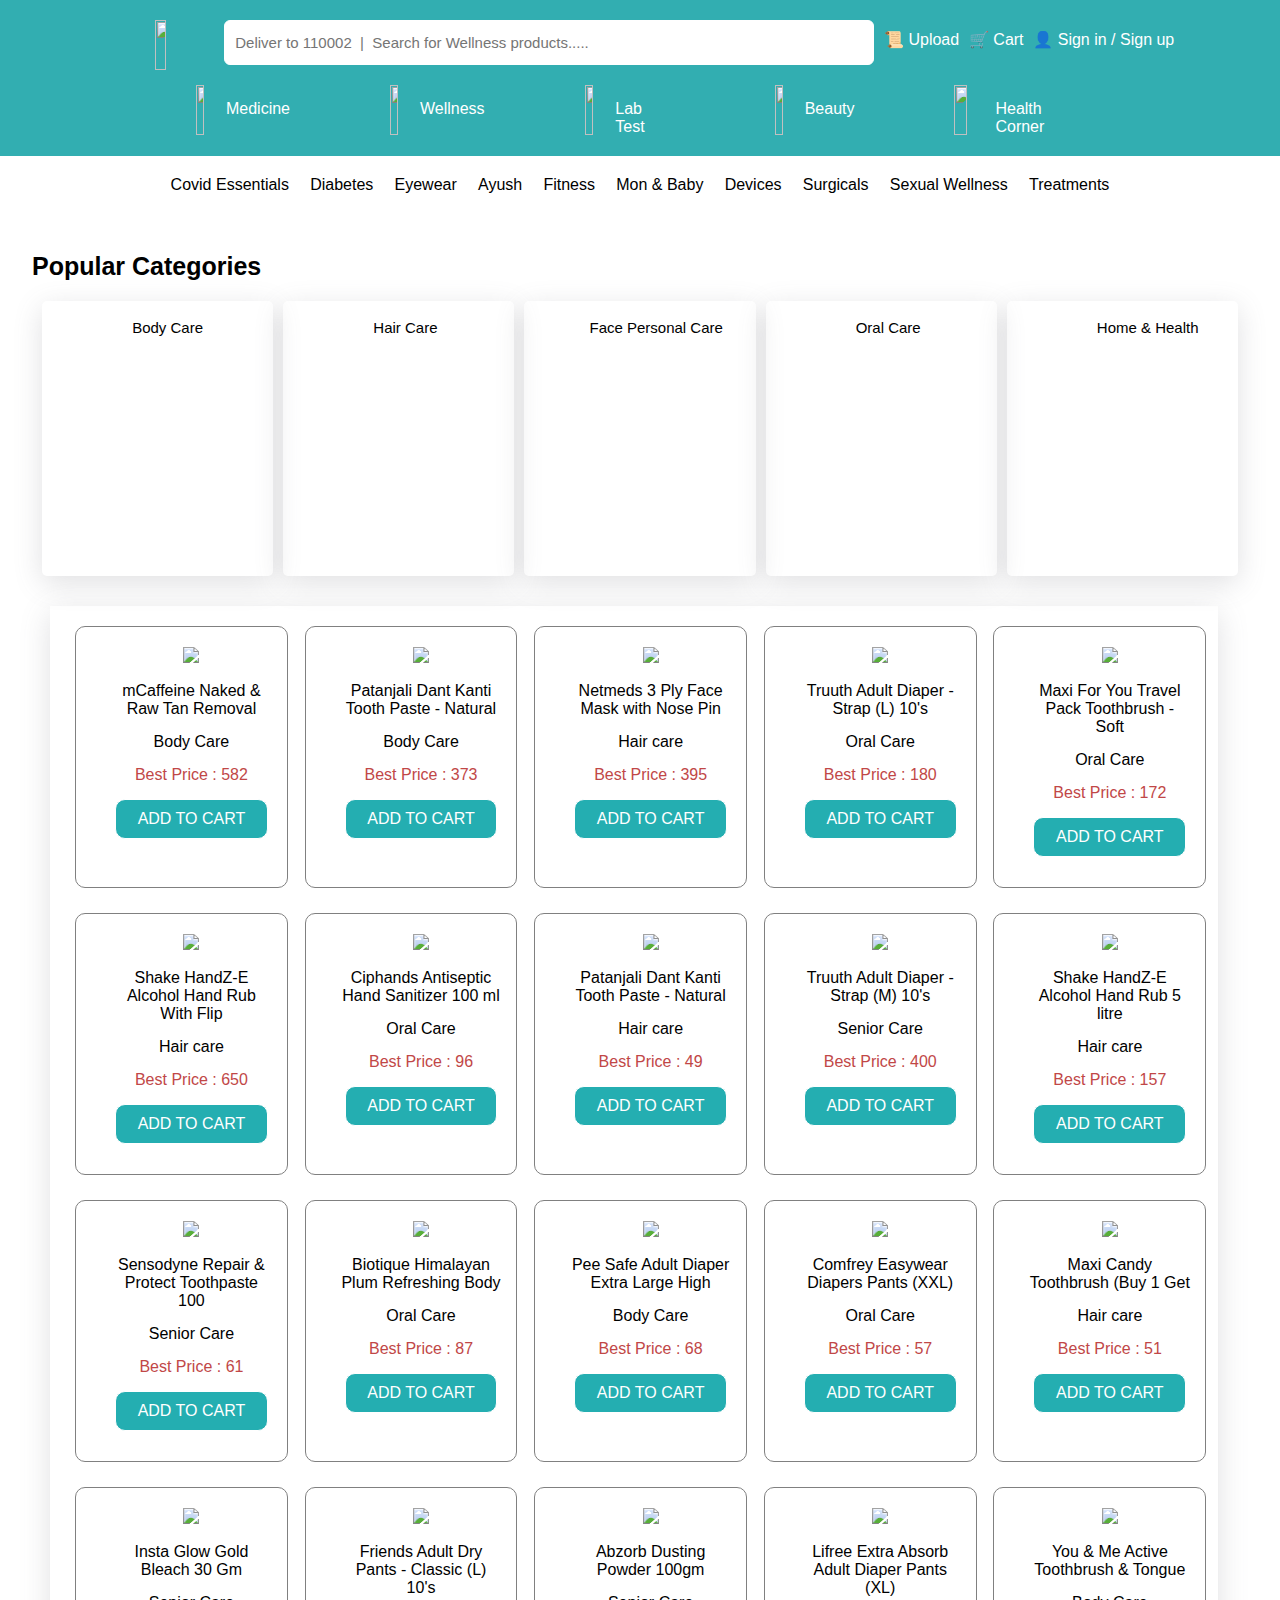
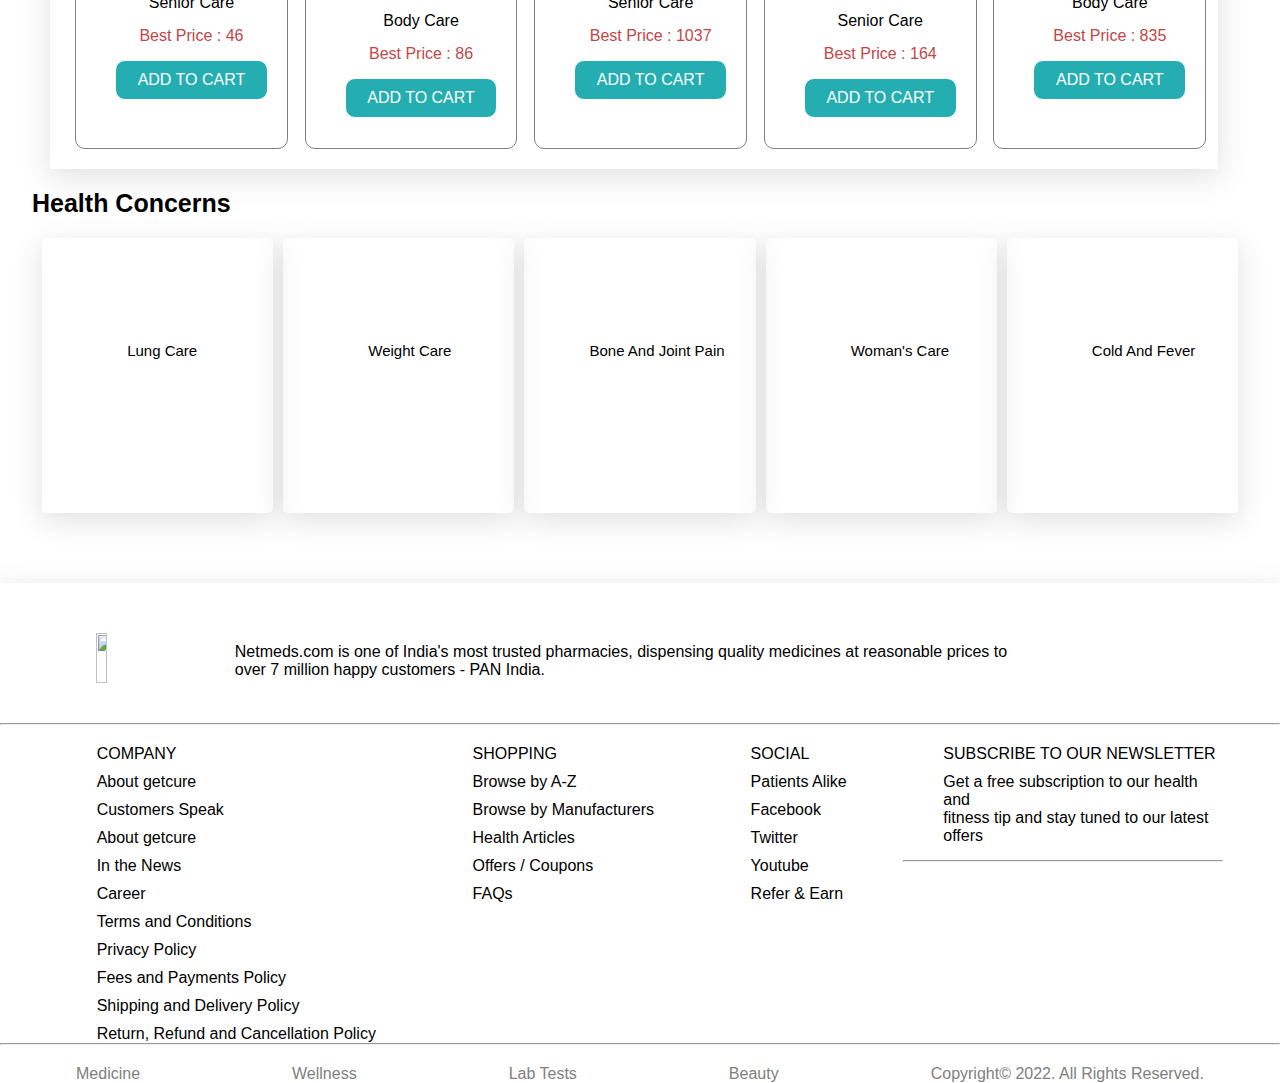
==== index.html @ 2169a020 "Day-3 issues and taska are completed" ====
<!DOCTYPE html>
<html lang="en">
<head>
    <meta charset="UTF-8">
    <meta http-equiv="X-UA-Compatible" content="IE=edge">
    <meta name="viewport" content="width=device-width, initial-scale=1.0">
    <title>Wellness</title>
    <link rel="stylesheet" href="index.css">
</head>
<body>
    <nav class="nav">
        <div class="navtop">
            <img  src="https://i.postimg.cc/DZZnqXqC/logo.jpg" alt="">
            <input type="search" placeholder="Deliver to 110002  |  Search for Wellness products.....">
            <h4>📜 Upload</h4>
            <h4>🛒 Cart</h4>
            <h4>👤 Sign in / Sign up</h4>
        </div>
        <div class="navbottom">
            <div class="bottom8">
                <img  src="https://cdn-icons-png.flaticon.com/512/1533/1533792.png" alt="">
                <h4>Medicine</h4>
            </div>
            <div class="bottom8">
                <img  src="https://i.postimg.cc/CKfVw9Sx/well.jpg" alt="">
                <h4>Wellness</h4>
            </div>
            <div class="bottom8">
                <img  src="https://i.postimg.cc/prmfSQK4/lab.jpg" alt="">
                <h4>Lab Test</h4>
            </div>
            <div class="bottom8">
                <img  src="https://i.postimg.cc/NMSDBPGB/4.jpg" alt="">
                <h4>Beauty</h4>
            </div>
            <div class="bottom8">
                <img  src="https://i.postimg.cc/R08KH6kT/5.jpg" alt="">
                <h4>Health Corner</h4>
            </div> 
        </div>
        
    </nav>

    <div class="nav2">
        <p>Covid Essentials</p>
        <p>Diabetes</p>
        <p>Eyewear</p>
        <p>Ayush</p>
        <p>Fitness</p>
        <p>Mon & Baby</p>
        <p>Devices</p>
        <p>Surgicals</p>
        <p>Sexual Wellness</p>
        <p>Treatments</p>
    </div>
 
    <div  class="main-img">
        <img class="sld" width="100%" src="https://www.netmeds.com/images/cms/aw_rbslider/slides/1667582526_Cgg_web.jpg" alt="">
    </div>
    <div class="main">
        <h1>Popular Categories</h1>
        <div class="cate">
            <div>
                <a href="products.html"><img src="https://www.netmeds.com/images/category/v1/525/thumb/body_care_1.jpg" alt=""></a>
                <h2>Body Care</h2>
            </div>
            <div>
                <img src="https://www.netmeds.com/images/category/v1/547/thumb/hair_care_2.jpg" alt="">
                <h2>Hair Care</h2>
            </div>
            <div id="face">
                <img src="https://www.netmeds.com/images/category/v1/3902/thumb/face_personal_care.jpg" alt="">
                <h2>Face Personal Care</h2>
            </div>
            <div>
                <img src="https://www.netmeds.com/images/category/v1/562/thumb/oral_care.jpg" alt="">
                <h2>Oral Care</h2>
            </div>
            <div>
                <img src="https://www.netmeds.com/images/category/v1/3772/thumb/home_health.jpg" alt="">
                <h2>Home & Health</h2>
            </div>
        </div>
        <div class="main2">

        </div>

        <h1>Health Concerns</h1>

        <div class="cate2">
            <div>
                <img src="https://www.netmeds.com/images/cms/wysiwyg/category/v2/img/lung-care.jpg?v=1" alt="">
                <h2>Lung Care</h2>
            </div>
            <div>
                <img src="https://www.netmeds.com/images/cms/wysiwyg/category/v2/img/weight-care.jpg?v=1" alt="">
                <h2>Weight Care</h2>
            </div>
            <div id="face">
                <img src="https://www.netmeds.com/images/cms/wysiwyg/category/v2/img/bone-and-joint-pain.jpg?v=1" alt="">
                <h2>Bone And Joint Pain </h2>
            </div>
            <div>
                <img src="https://www.netmeds.com/images/cms/wysiwyg/category/v2/img/women-s-care.jpg?v=1" alt="">
                <h2>Woman's Care</h2>
            </div>
            <div>
                <img src="https://www.netmeds.com/images/cms/wysiwyg/category/v2/img/cold-and-fever.jpg?v=1" alt="">
                <h2>Cold And Fever</h2>
            </div>
        </div>

        


    </div>
    <div class="bottom">
        <div class="bottom1">
            <img src="https://i.postimg.cc/DZZnqXqC/logo.jpg" alt="">
            <p>Netmeds.com is one of India's most trusted pharmacies, dispensing quality medicines at reasonable prices to<br>
                over 7 million happy customers - PAN India.</p>
        </div>
        <hr>
        <div class="bottom2">
            <div class="h1">
                <ul><h3>COMPANY</h3></ul>

                <ul><p>About getcure</p></ul>
                <ul><p>Customers Speak</p></ul>
                <ul><p>About getcure</p></ul>
                <ul><p>In the News</p></ul>
                <ul><p>Career</p></ul>
                <ul><p>Terms and Conditions</p></ul>
                <ul><p>Privacy Policy</p></ul>
                <ul><p>Fees and Payments Policy</p></ul>
                <ul><p>Shipping and Delivery Policy</p></ul>
                <ul><p>Return, Refund and Cancellation Policy</p></ul>
            </div>
            <div class="h2">
                <ul><h3>SHOPPING</h3></ul>

                <ul><p>Browse by A-Z</p></ul>
                <ul><p>Browse by Manufacturers</p></ul>
                <ul><p>Health Articles</p></ul>
                <ul><p>Offers / Coupons</p></ul>
                <ul><p>FAQs</p></ul>
            </div>
            <div class="h3">
                <ul><h3>SOCIAL</h3></ul>

                <ul><p>Patients Alike</p></ul>
                <ul><p>Facebook</p></ul>
                <ul><p>Twitter</p></ul>
                <ul><p>Youtube</p></ul>
                <ul><p>Refer & Earn</p></ul>
            </div>

            <div class="h4">
                <ul><h3>SUBSCRIBE TO OUR NEWSLETTER</h3></ul>
                <ul><p>Get a free subscription to our health and <br>fitness tip and stay tuned to our latest<br> offers</p></ul>
                <hr>
                <img width="35%" src="https://www.netmeds.com/assets/gloryweb/images/icons/play_store.png" alt="">
                <img width="35%" src="https://www.netmeds.com/assets/gloryweb/images/icons/app_store.png" alt="">
            </div>
           

        </div>
        <hr>
        <div class="bottom3">
            <p>Medicine</p>
            <p>Wellness</p>
            <p>Lab Tests</p>
            <p>Beauty</p>
            <p>Copyright© 2022. All Rights Reserved.</p>
        </div>
    </div>
</body>
</html>

<script src="index.js"></script>
---- index.css ----
*{
    margin:0px;
    font: 1em sans-serif;
}
.nav{
    width:100%;
    margin-top: 0px;
    background-color: rgb(50, 174, 177);
   
    

}
.nav>.navtop{
    width:85%;
  
    padding-top: 20px;
    padding-bottom: 15px;
    display: flex;
    text-align: center;
    justify-content: space-evenly;
    color:white;
    background-color: rgb(50, 174, 177);
    margin: auto;
   
}
.nav>.navtop>h4{
    padding-top: 10px;
}
.nav>.navtop>img{
    width:10%;
    height:50px;
}
input{
   
    width:650px;
    height:45px;
    border-radius: 6px;
    padding-left: 10px;
    border: 1px solid white;
    font-size: 15px;

}
.nav>.navbottom{
    width:85%;
    padding-bottom: 20px;
    display: flex;
    margin: auto;
    justify-content: space-evenly;
    color:white
}
.nav>.navbottom>.bottom8{
    display: flex;
}
.nav>.navbottom>.bottom8>h4{
    padding-top: 15px;
    width:120%
}
.nav>.navbottom>.bottom8>img{
    width:42%;  
    height:50px;
    padding-right: 10px;     
}
.nav2{

    width:75%;
    margin: auto;
    margin-top: 20px;
    display:flex;
    justify-content: space-around;
}
.main-img{
    width:98%;
    margin: auto;
    margin-top: 20px;
}
.cate{
display: flex;
justify-content: space-evenly;
margin-top: 20px;
height:275px

}
.cate>div>img{
width:80%;;
padding-left: 20px;
}
.cate>div{
width:19%;
box-shadow: rgba(100, 100, 111, 0.2) 0px 7px 29px 0px;
border-radius: 5px;
}
.cate>div>h2{
padding-left: 90px;
font-size:15px ;
width:90%
}
.cate>div>a>img{
    padding-left: 33px;
}
.main{
width: 95%;
margin: auto;
}
.main>h1{
margin-top: 20px;
font-size: 25px;
font-weight: 600;
}
#face>h2{
padding-left: 65px;
width:65%
}
.main2{
    margin: auto;
    display: grid;
    grid-template-columns: repeat(5,1fr);
    gap:5px;
    width:94%;
    padding-top: 20px;
    box-shadow: rgba(100, 100, 111, 0.2) 0px 7px 29px 0px;
    margin-top: 30px;
    margin-right: 30px;
    padding-left: 25px;
    }
    
    .main2>div{
    text-align: center;
    width:85%;
    border: 1px solid gray;
    padding-top:20px ;
    padding-left: 20px;
    padding-bottom: 30px;
    border-radius: 10px;
    margin-bottom: 20px;
    }
    .main2>div>img{
    width:50%;
    }
    .main2>div>h2{
    padding:15px 15px;
    }
    .main2>div>button{
    width:80%;
    height:40px;
    border-radius: 10px;
    border: 1px solid white;
    background-color: rgb(36, 174, 177);
    color: white;
    }
    .main2>div>h2~h2{
    color:rgb(193, 71, 71)
    }

    .bottom>.bottom1{
        width: 85%;
        margin: auto;
        display: flex;
        padding-top: 50px;
        margin-top: 70px;
        margin-bottom: 40px;
        }
        #shift{
        display:flex;
        height: 45px;
        margin-top: 60px;
        justify-content: flex-end;
        width:80%;
        }
        
        #shift>select{
        width:200px;
        border:1px solid gray;
        height:100%;
        border-radius: 5px;
        
        }
        .bottom{
        width: 100%;
        box-shadow: rgba(100, 100, 111, 0.2) 0px 7px 29px 0px;
        }
        .bottom>.bottom1>img{
            width:10%;
            height:50px;
        }
        .bottom>.bottom1>p{
        padding-top: 10px;
        padding-left: 30px;
        }
        .bottom2{
        display: flex;
        justify-content: space-evenly;
        margin: auto;
        margin-top: 20px;
        
        
        }
        .bottom2>div>ul>p{
        
        padding-top:10px;
        }
        .bottom2>.h4{
        
        width:25%
        }
        .bottom2>.h4>img{
        margin-top: 10px;
        padding-left: 45px;
        }
        .bottom2>.h4>ul>p{
        padding-bottom: 15px;
        }
        .bottom3{
        display: flex;
        justify-content: space-around;
        margin-top: 20px;
        color:gray
        }

        button:hover{
            background-color:rgb(35, 128, 130); 
            cursor: pointer;
            padding:5px;
        }

        .cate2{
            display: flex;
            justify-content: space-evenly;
            margin-top: 20px;
            height:275px
            
            }
            .cate2>div>img{
            width:40%;;
            padding-left: 70px;
            padding-top: 30px;
            margin-bottom: 70px;
            }
            .cate2>div{
            width:19%;
            box-shadow: rgba(100, 100, 111, 0.2) 0px 7px 29px 0px;
            border-radius: 5px;
            }
            .cate2>div>h2{
            padding-left: 85px;
            font-size:15px ;
            width:90%
            }
            .cate2>div>a>img{
                padding-left: 33px;
            }
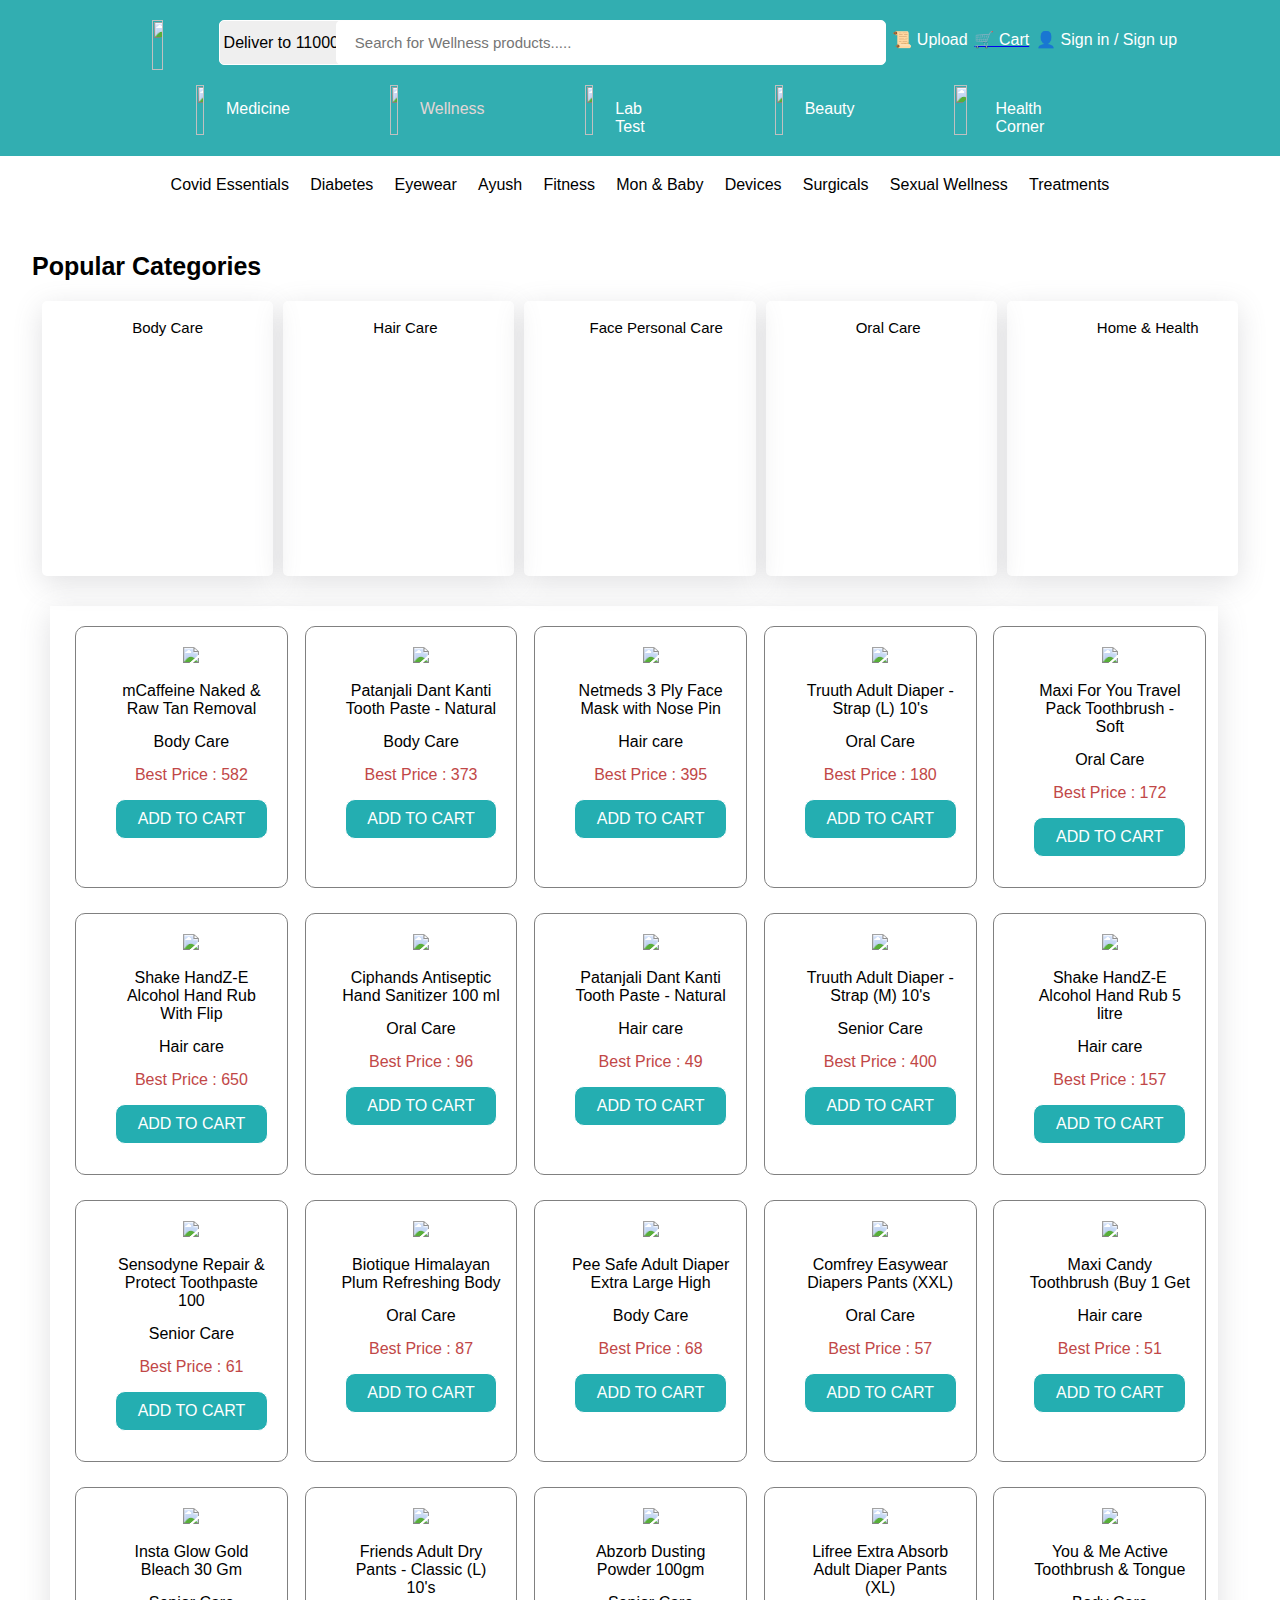
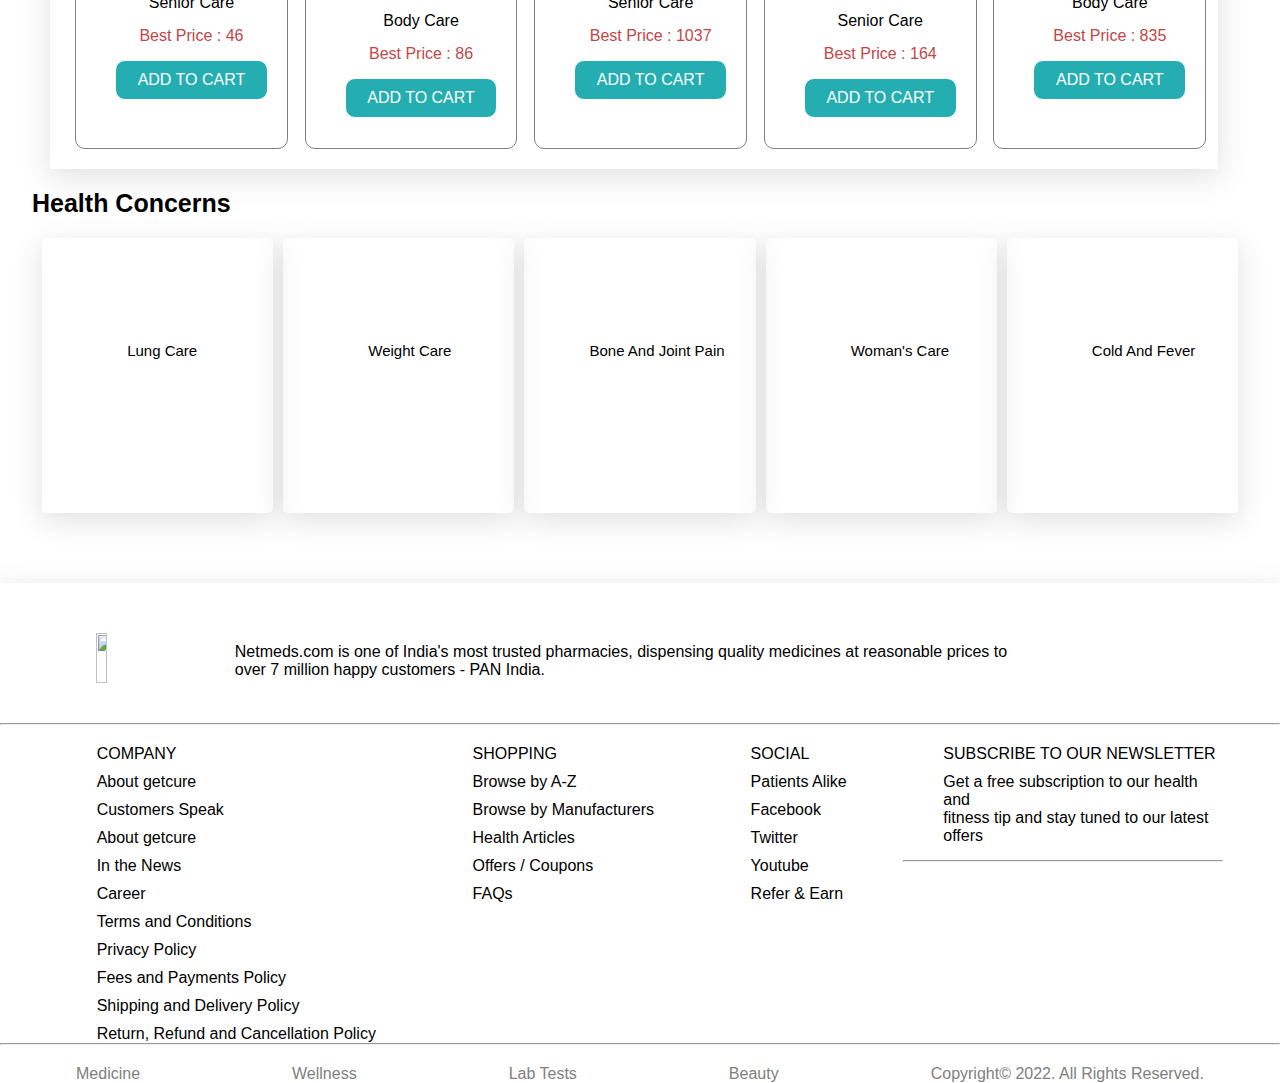
==== commit 442a8fcb: "Merge pull request #5 from faisalpinitod/Day-4" ====
--- a/index.html
+++ b/index.html
@@ -11,9 +11,15 @@
     <nav class="nav">
         <div class="navtop">
             <img  src="https://i.postimg.cc/DZZnqXqC/logo.jpg" alt="">
-            <input type="search" placeholder="Deliver to 110002  |  Search for Wellness products.....">
+            <select id="search">
+                <option value="">Deliver to <span>110008</span></option>
+                <option value="">Bangalore</option>
+                <option value="">Kudachi</option>
+                <option value="">Delhi</option>
+              </select>
+            <input type="search" placeholder="  Search for Wellness products.....">
             <h4>📜 Upload</h4>
-            <h4>🛒 Cart</h4>
+            <a href="cart.html"><h4>🛒 Cart</h4></a>
             <h4>👤 Sign in / Sign up</h4>
         </div>
         <div class="navbottom">
@@ -23,7 +29,7 @@
             </div>
             <div class="bottom8">
                 <img  src="https://i.postimg.cc/CKfVw9Sx/well.jpg" alt="">
-                <h4>Wellness</h4>
+                <h4 id="med">Wellness</h4>
             </div>
             <div class="bottom8">
                 <img  src="https://i.postimg.cc/prmfSQK4/lab.jpg" alt="">
--- a/index.css
+++ b/index.css
@@ -26,19 +26,29 @@
 .nav>.navtop>h4{
     padding-top: 10px;
 }
+.nav>.navtop>a>h4{
+    padding-top: 10px;
+    color:white
+}
 .nav>.navtop>img{
     width:10%;
     height:50px;
 }
 input{
-   
-    width:650px;
+    width:550px;
     height:45px;
-    border-radius: 6px;
+    border-radius: 5px;
     padding-left: 10px;
     border: 1px solid white;
     font-size: 15px;
-
+    margin-left: 0px;
+
+}
+#search{
+    height:45px;
+    border:1px solid white;
+    border-radius:5px ;
+    margin-right: -37px;
 }
 .nav>.navbottom{
     width:85%;
@@ -248,5 +258,7 @@
             .cate2>div>a>img{
                 padding-left: 33px;
             }
-
-
+            #med{
+                color:rgb(227, 214, 214)
+            }
+
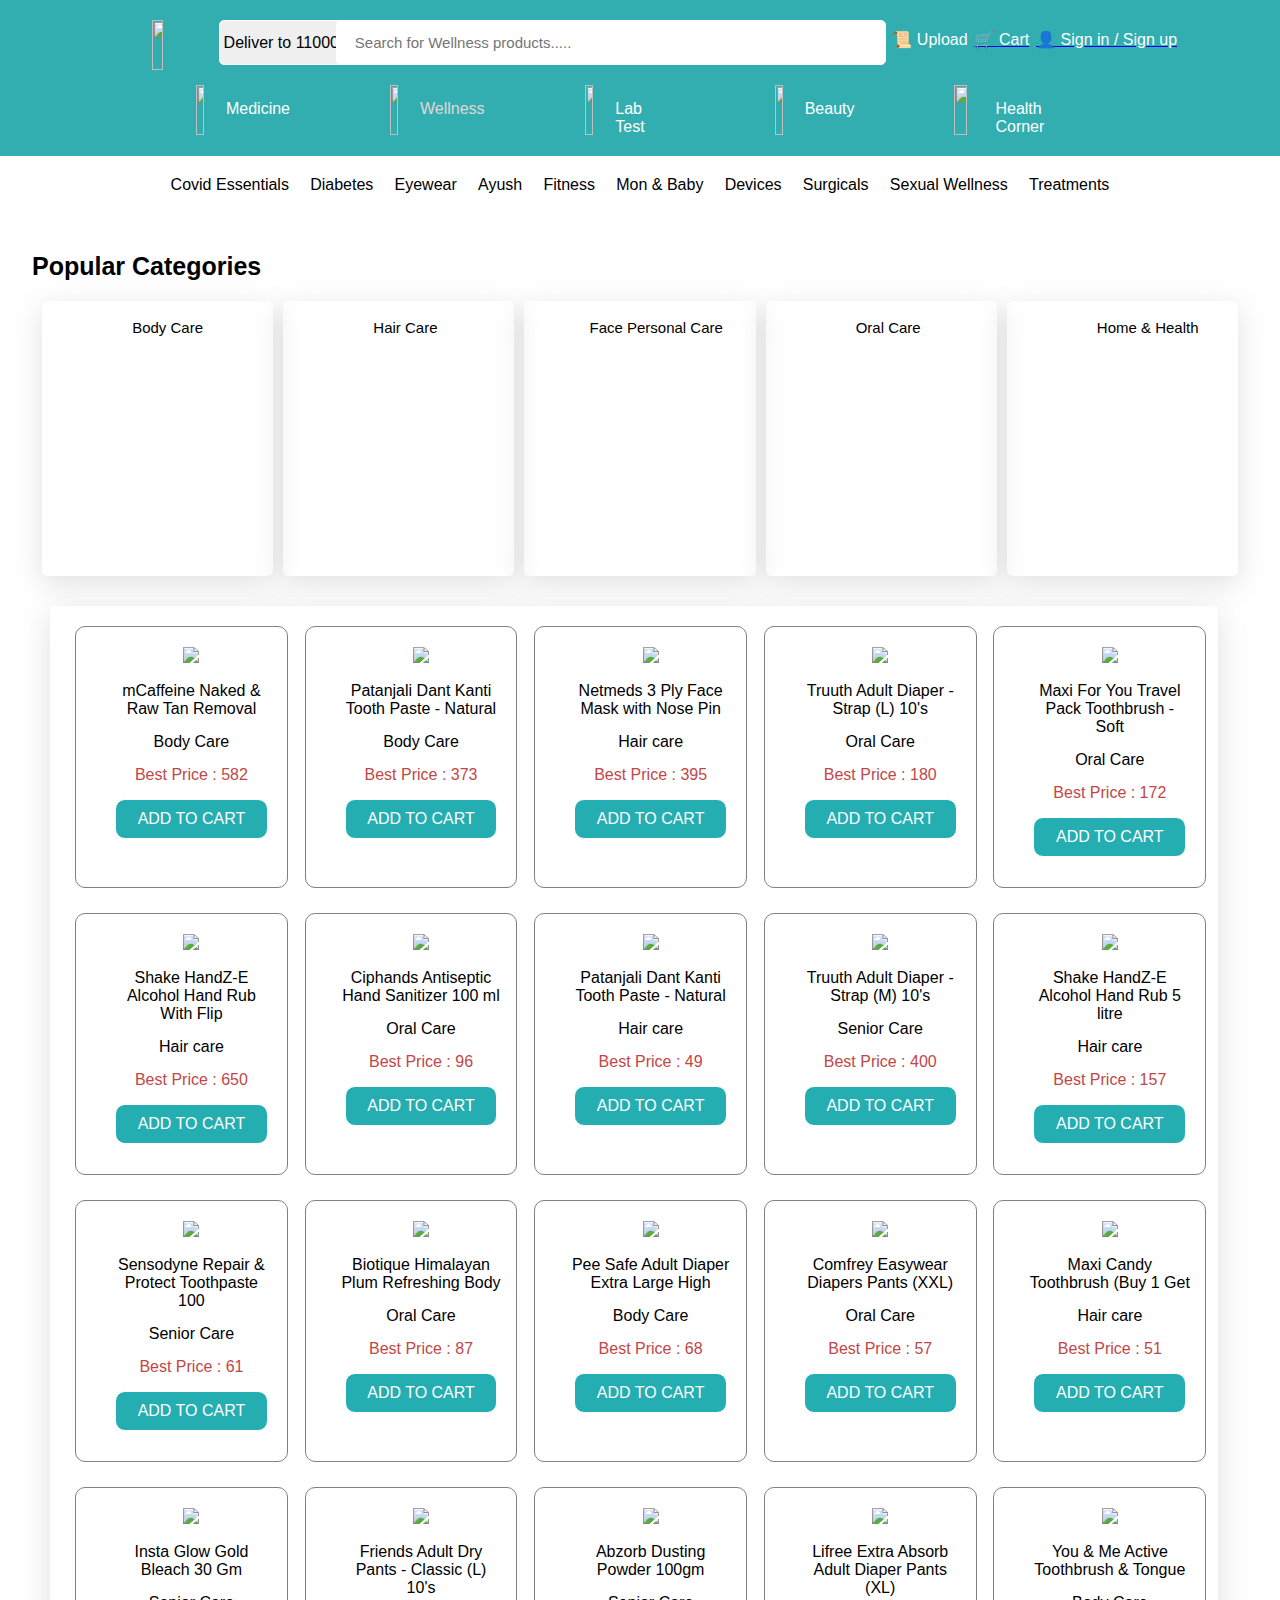
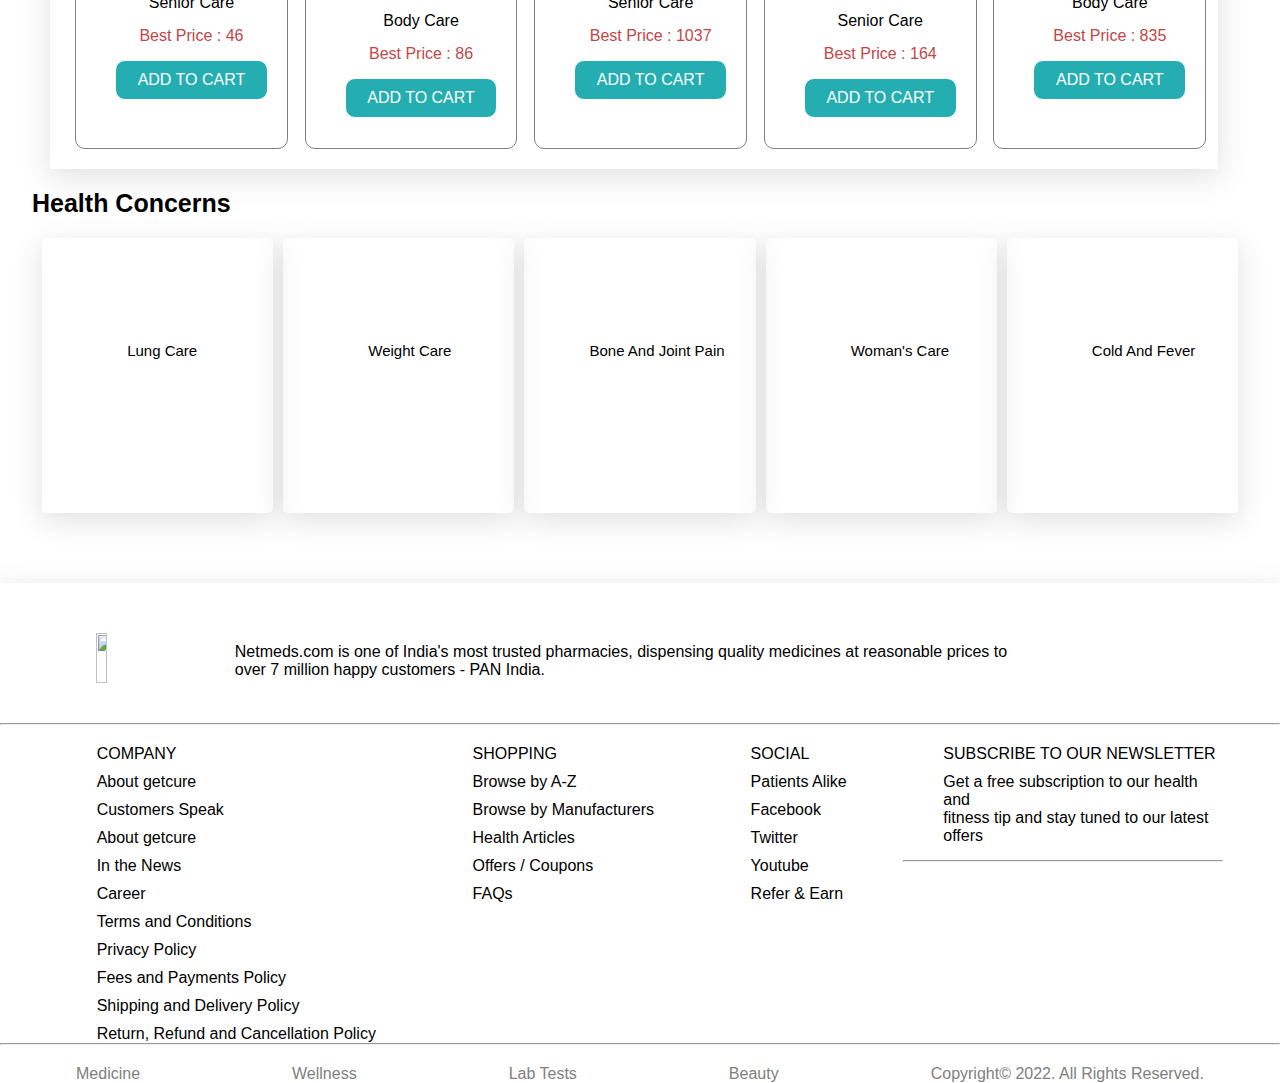
==== commit eb4f9d69: "Day-5 issues and tasks are completed" ====
--- a/index.html
+++ b/index.html
@@ -20,7 +20,7 @@
             <input type="search" placeholder="  Search for Wellness products.....">
             <h4>📜 Upload</h4>
             <a href="cart.html"><h4>🛒 Cart</h4></a>
-            <h4>👤 Sign in / Sign up</h4>
+            <a href="sign_in.html"><h4>👤 Sign in / Sign up</h4></a>
         </div>
         <div class="navbottom">
             <div class="bottom8">
